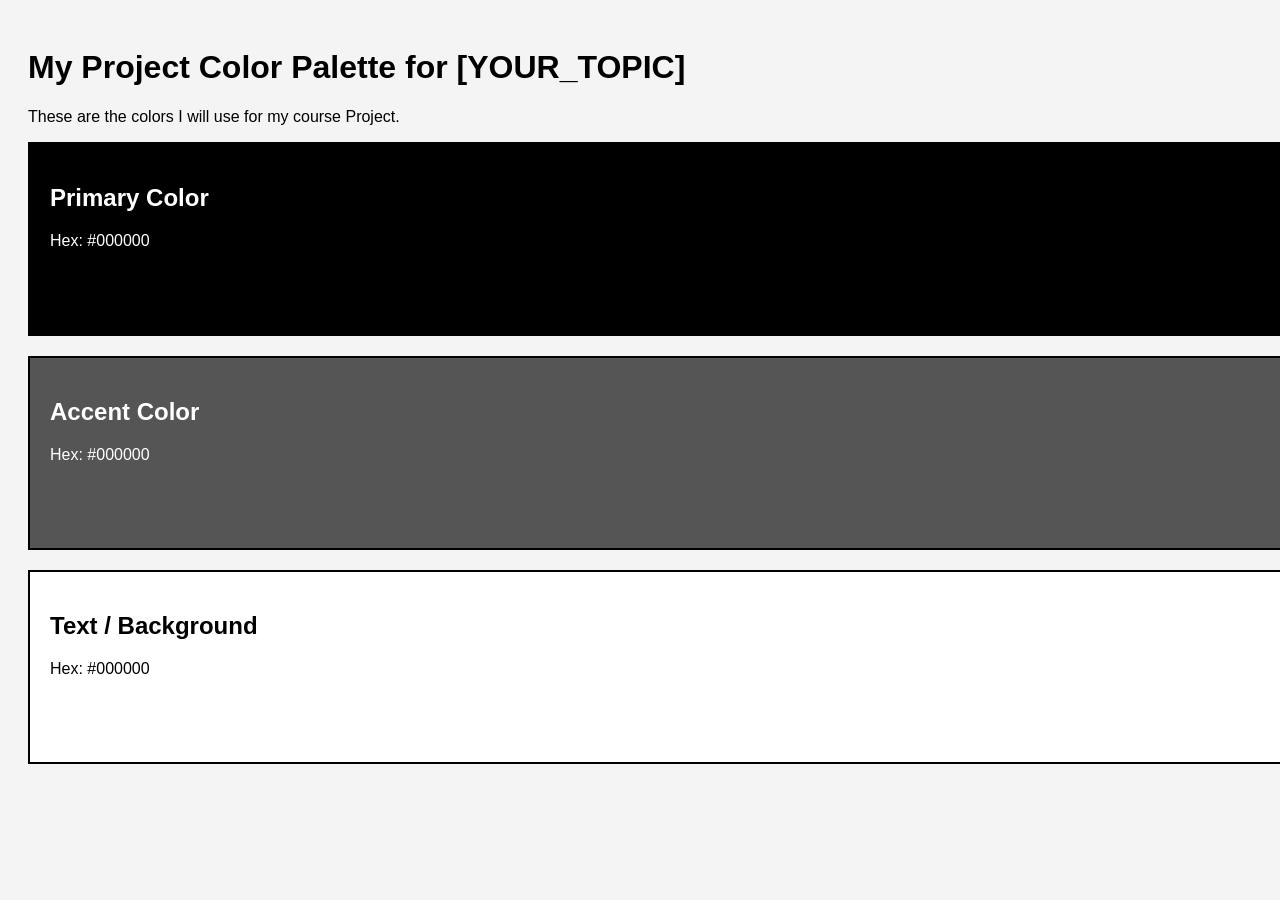
==== w4/index.html @ 44f47b3d "Attendance: Added HTML and CSS skeleton" ====
<!DOCTYPE html>
<html lang="en">
<head>
    <meta charset="UTF-8">
    <title>My Project Palette</title>
    <link rel="stylesheet" href="css/style.css">
</head>
<body>

    <h1>My Project Color Palette for [YOUR_TOPIC]</h1>
    <p>These are the colors I will use for my course Project.</p>

    <div class="swatch primary">
        <h2>Primary Color</h2>
        <p>Hex: #000000</p>
    </div>

    <div class="swatch accent">
        <h2>Accent Color</h2>
        <p>Hex: #000000</p>
    </div>

    <div class="swatch text">
        <h2>Text / Background</h2>
        <p>Hex: #000000</p>
    </div>

</body>
</html>
---- w4/css/style.css ----
/* General Page Styles */
body {
    font-family: Arial, Helvetica, sans-serif;
    padding: 20px;
    background-color: #f4f4f4; /* Default Gray */
}

/* SHARED STYLES: All boxes get these rules */
.swatch {
    height: 150px;
    width: 100%;
    margin-bottom: 20px;
    padding: 20px;
    border: 2px solid black; /* Default Border */
    color: white; /* Default text color inside boxes */
}

/* UNIQUE STYLES: Update the HEX codes below */

/* 1. Primary Color */
.primary {
    background-color: #000000; /* CHANGE THIS */
}

/* 2. Accent Color */
.accent {
    background-color: #555555; /* CHANGE THIS */
}

/* 3. Text/Light Color */
.text {
    background-color: #ffffff; /* CHANGE THIS */
    color: black; /* Dark text for light background */
}
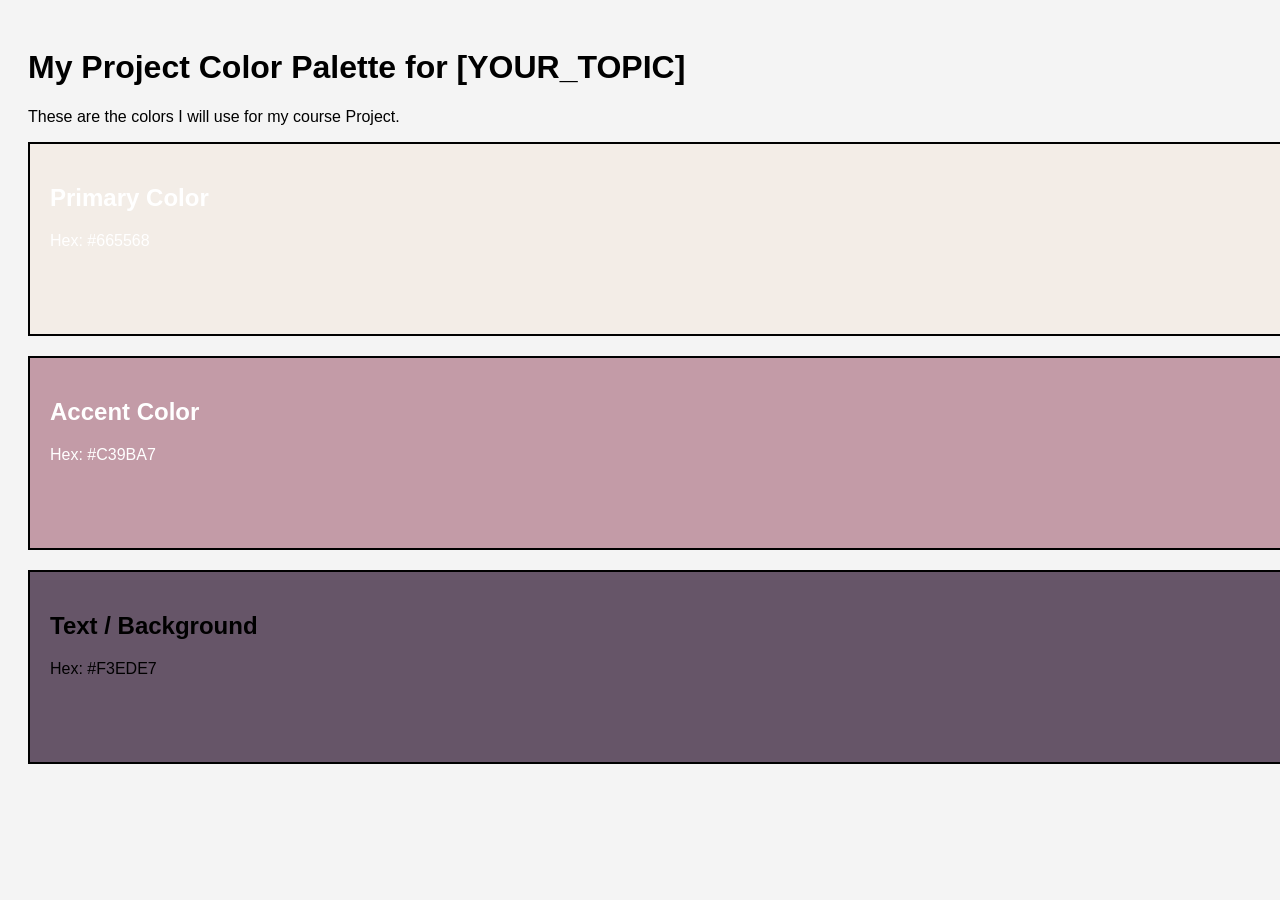
==== commit 59d25652: "Updated HTML hexcodes" ====
--- a/w4/index.html
+++ b/w4/index.html
@@ -12,17 +12,17 @@
 
     <div class="swatch primary">
         <h2>Primary Color</h2>
-        <p>Hex: #000000</p>
+        <p>Hex: #665568</p>
     </div>
 
     <div class="swatch accent">
         <h2>Accent Color</h2>
-        <p>Hex: #000000</p>
+        <p>Hex: #C39BA7</p>
     </div>
 
     <div class="swatch text">
         <h2>Text / Background</h2>
-        <p>Hex: #000000</p>
+        <p>Hex: #F3EDE7</p>
     </div>
 
 </body>
--- a/w4/css/style.css
+++ b/w4/css/style.css
@@ -19,16 +19,16 @@
 
 /* 1. Primary Color */
 .primary {
-    background-color: #000000; /* CHANGE THIS */
+    background-color: #F3EDE7; /* CHANGE THIS */
 }
 
 /* 2. Accent Color */
 .accent {
-    background-color: #555555; /* CHANGE THIS */
+    background-color: #C39BA7; /* CHANGE THIS */
 }
 
 /* 3. Text/Light Color */
 .text {
-    background-color: #ffffff; /* CHANGE THIS */
+    background-color: #665568; /* CHANGE THIS */
     color: black; /* Dark text for light background */
 }
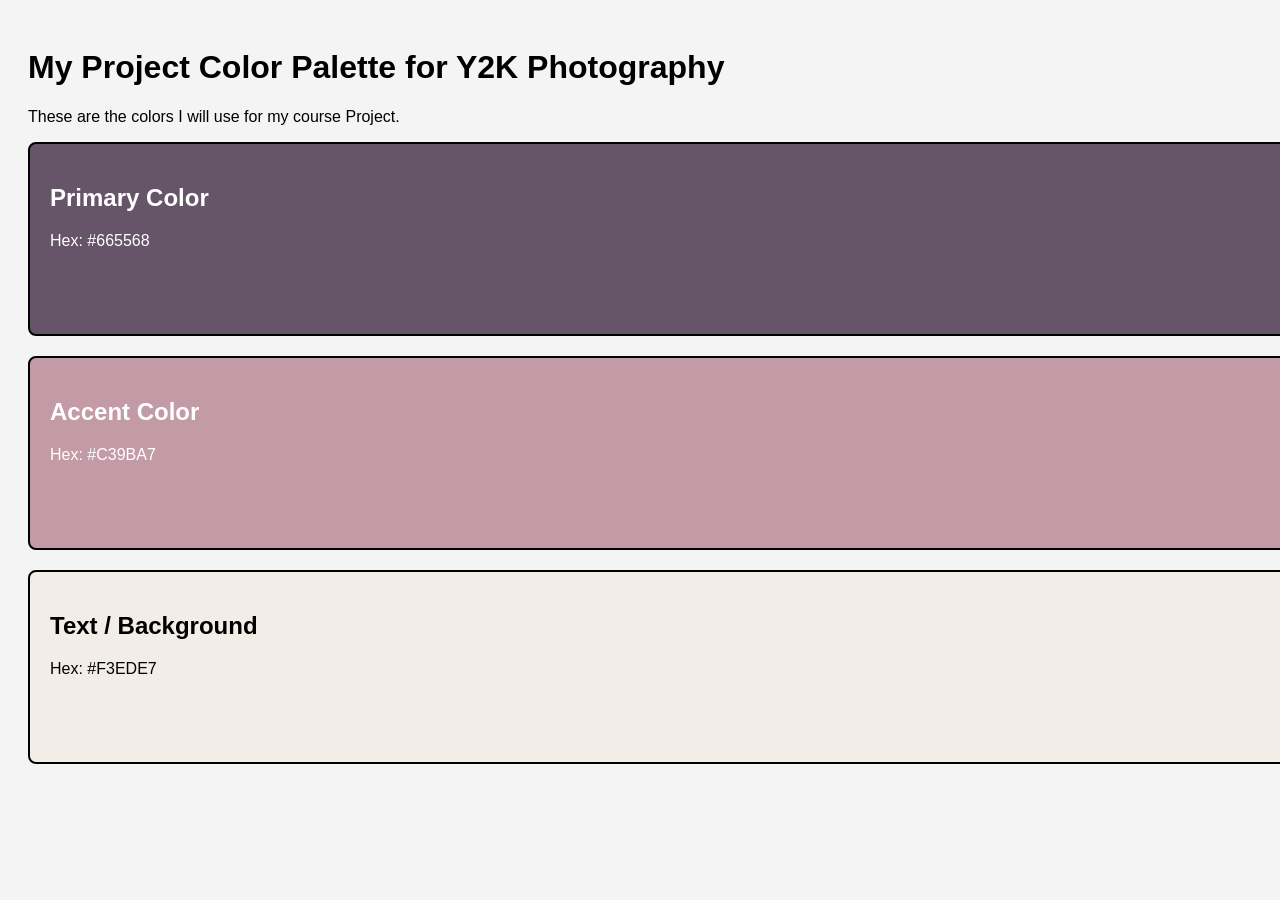
==== commit 665639cc: "Attendance: Customized design and passed validation" ====
--- a/w4/index.html
+++ b/w4/index.html
@@ -7,7 +7,7 @@
 </head>
 <body>
 
-    <h1>My Project Color Palette for [YOUR_TOPIC]</h1>
+    <h1>My Project Color Palette for Y2K Photography</h1>
     <p>These are the colors I will use for my course Project.</p>
 
     <div class="swatch primary">
--- a/w4/css/style.css
+++ b/w4/css/style.css
@@ -1,6 +1,6 @@
 /* General Page Styles */
 body {
-    font-family: Arial, Helvetica, sans-serif;
+    font-family: "Trebuchet MS", Arial, sans-serif;
     padding: 20px;
     background-color: #f4f4f4; /* Default Gray */
 }
@@ -12,6 +12,7 @@
     margin-bottom: 20px;
     padding: 20px;
     border: 2px solid black; /* Default Border */
+    border-radius: 8px;
     color: white; /* Default text color inside boxes */
 }
 
@@ -19,7 +20,7 @@
 
 /* 1. Primary Color */
 .primary {
-    background-color: #F3EDE7; /* CHANGE THIS */
+    background-color: #665568; /* CHANGE THIS */
 }
 
 /* 2. Accent Color */
@@ -29,6 +30,6 @@
 
 /* 3. Text/Light Color */
 .text {
-    background-color: #665568; /* CHANGE THIS */
+    background-color: #F3EDE7; /* CHANGE THIS */
     color: black; /* Dark text for light background */
 }
